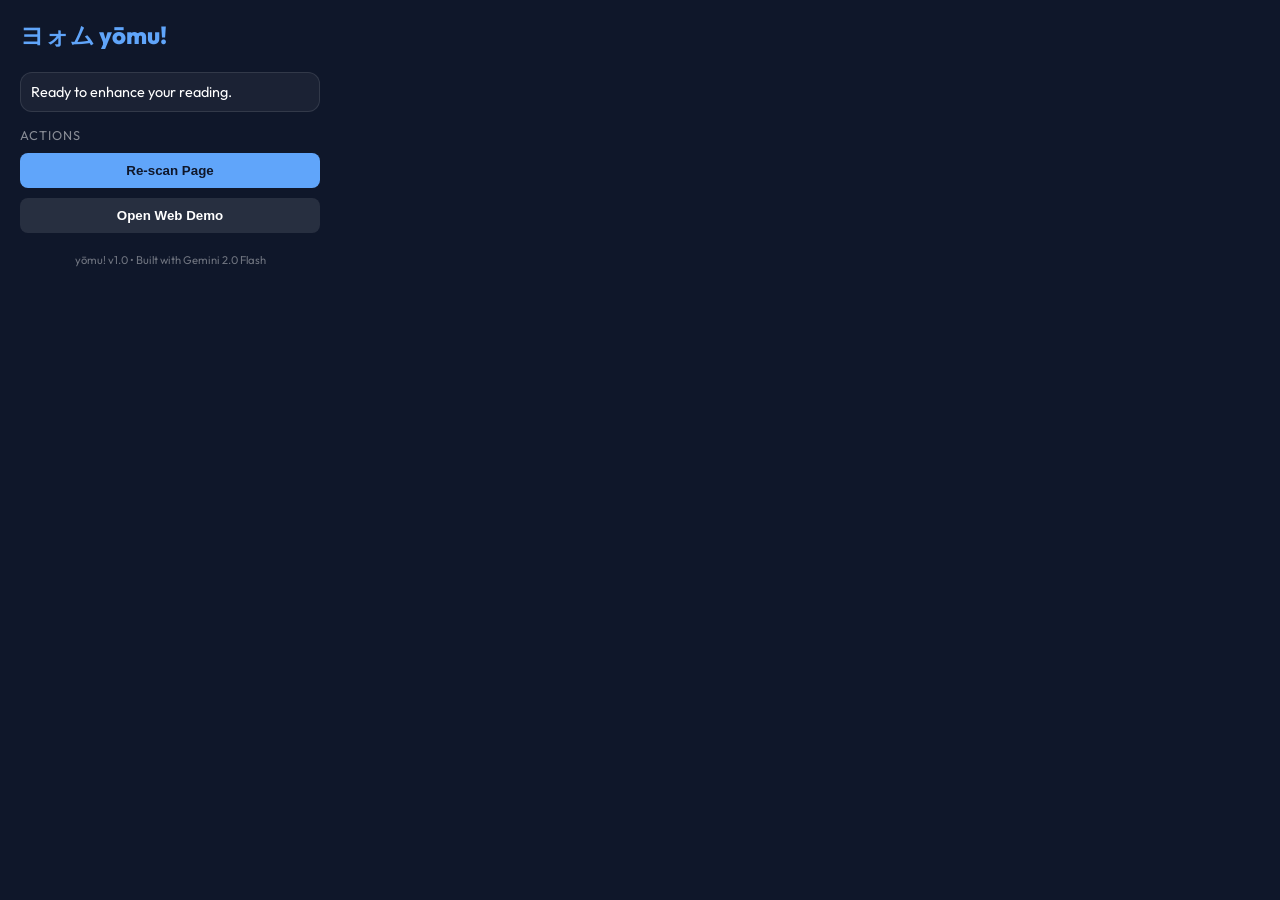
==== extension/popup.html @ dbb48e29 "chore: untrack test_output.json and apply final UI polish (spinning reel + heroic text)" ====
<!DOCTYPE html>
<html>
<head>
    <meta charset="UTF-8">
    <link href="https://fonts.googleapis.com/css2?family=Outfit:wght@400;700&display=swap" rel="stylesheet">
    <style>
        body {
            width: 300px;
            padding: 20px;
            background: #0f172a;
            color: white;
            font-family: 'Outfit', sans-serif;
            margin: 0;
        }
        .header {
            display: flex;
            align-items: center;
            gap: 10px;
            margin-bottom: 20px;
        }
        .logo {
            font-weight: 800;
            font-size: 1.5rem;
            color: #60a5fa;
        }
        .status {
            padding: 10px;
            background: rgba(255, 255, 255, 0.05);
            border: 1px solid rgba(255, 255, 255, 0.1);
            border-radius: 12px;
            font-size: 0.9rem;
            margin-bottom: 15px;
        }
        .section-title {
            font-size: 0.8rem;
            text-transform: uppercase;
            opacity: 0.5;
            margin-bottom: 10px;
            letter-spacing: 1px;
        }
        .control-group {
            display: flex;
            flex-direction: column;
            gap: 10px;
        }
        .btn {
            background: #60a5fa;
            color: #0f172a;
            border: none;
            padding: 10px;
            border-radius: 8px;
            font-weight: 700;
            cursor: pointer;
            transition: all 0.2s;
            text-align: center;
        }
        .btn:hover {
            transform: translateY(-2px);
            background: #93c5fd;
        }
        .footer {
            margin-top: 20px;
            font-size: 0.7rem;
            opacity: 0.4;
            text-align: center;
        }
    </style>
</head>
<body>
    <div class="header">
        <div class="logo">ヨォム yōmu!</div>
    </div>
    
    <div class="status" id="status-text">
        Ready to enhance your reading.
    </div>

    <div class="section-title">Actions</div>
    <div class="control-group">
        <button class="btn" id="scan-now">Re-scan Page</button>
        <button class="btn" style="background: rgba(255,255,255,0.1); color: white;" id="open-demo">Open Web Demo</button>
    </div>

    <div class="footer">
        yōmu! v1.0 • Built with Gemini 2.0 Flash

    </div>

    <script src="popup.js"></script>
</body>
</html>
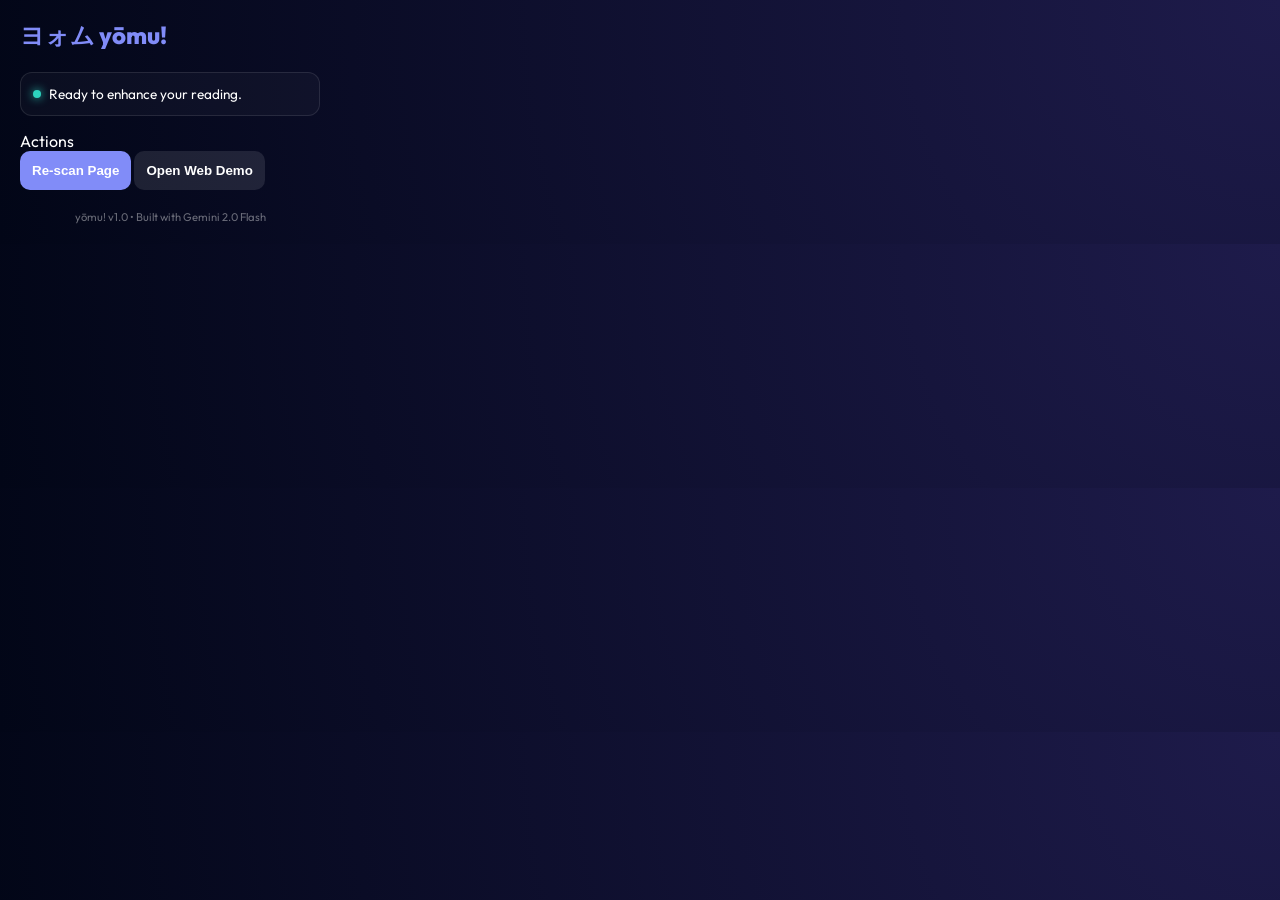
==== commit 091afda4: "feat: finalize yomu with Balinese support, security hardening, and premium UI polish" ====
--- a/extension/popup.html
+++ b/extension/popup.html
@@ -7,7 +7,7 @@
         body {
             width: 300px;
             padding: 20px;
-            background: #0f172a;
+            background: radial-gradient(circle at top right, #1e1b4b, #020617);
             color: white;
             font-family: 'Outfit', sans-serif;
             margin: 0;
@@ -21,42 +21,52 @@
         .logo {
             font-weight: 800;
             font-size: 1.5rem;
-            color: #60a5fa;
+            color: #818cf8; /* Brand Primary */
         }
         .status {
-            padding: 10px;
-            background: rgba(255, 255, 255, 0.05);
+            padding: 12px;
+            background: rgba(255, 255, 255, 0.03);
             border: 1px solid rgba(255, 255, 255, 0.1);
             border-radius: 12px;
-            font-size: 0.9rem;
+            font-size: 0.85rem;
             margin-bottom: 15px;
+            display: flex;
+            align-items: center;
+            gap: 8px;
         }
-        .section-title {
-            font-size: 0.8rem;
-            text-transform: uppercase;
-            opacity: 0.5;
-            margin-bottom: 10px;
-            letter-spacing: 1px;
+        .status-dot {
+            width: 8px;
+            height: 8px;
+            background: #2dd4bf;
+            border-radius: 50%;
+            box-shadow: 0 0 10px #2dd4bf;
+            animation: pulse 2s infinite;
         }
-        .control-group {
-            display: flex;
-            flex-direction: column;
-            gap: 10px;
+        @keyframes pulse {
+            0% { opacity: 1; transform: scale(1); }
+            50% { opacity: 0.5; transform: scale(1.2); }
+            100% { opacity: 1; transform: scale(1); }
         }
         .btn {
-            background: #60a5fa;
-            color: #0f172a;
+            background: #818cf8;
+            color: white;
             border: none;
-            padding: 10px;
-            border-radius: 8px;
+            padding: 12px;
+            border-radius: 10px;
             font-weight: 700;
             cursor: pointer;
-            transition: all 0.2s;
+            transition: all 0.2s cubic-bezier(0.4, 0, 0.2, 1);
             text-align: center;
         }
         .btn:hover {
             transform: translateY(-2px);
-            background: #93c5fd;
+            background: #6366f1;
+            box-shadow: 0 4px 12px rgba(99, 102, 241, 0.4);
+        }
+        .btn:disabled {
+            opacity: 0.5;
+            cursor: not-allowed;
+            transform: none;
         }
         .footer {
             margin-top: 20px;
@@ -72,6 +82,7 @@
     </div>
     
     <div class="status" id="status-text">
+        <div class="status-dot"></div>
         Ready to enhance your reading.
     </div>
 
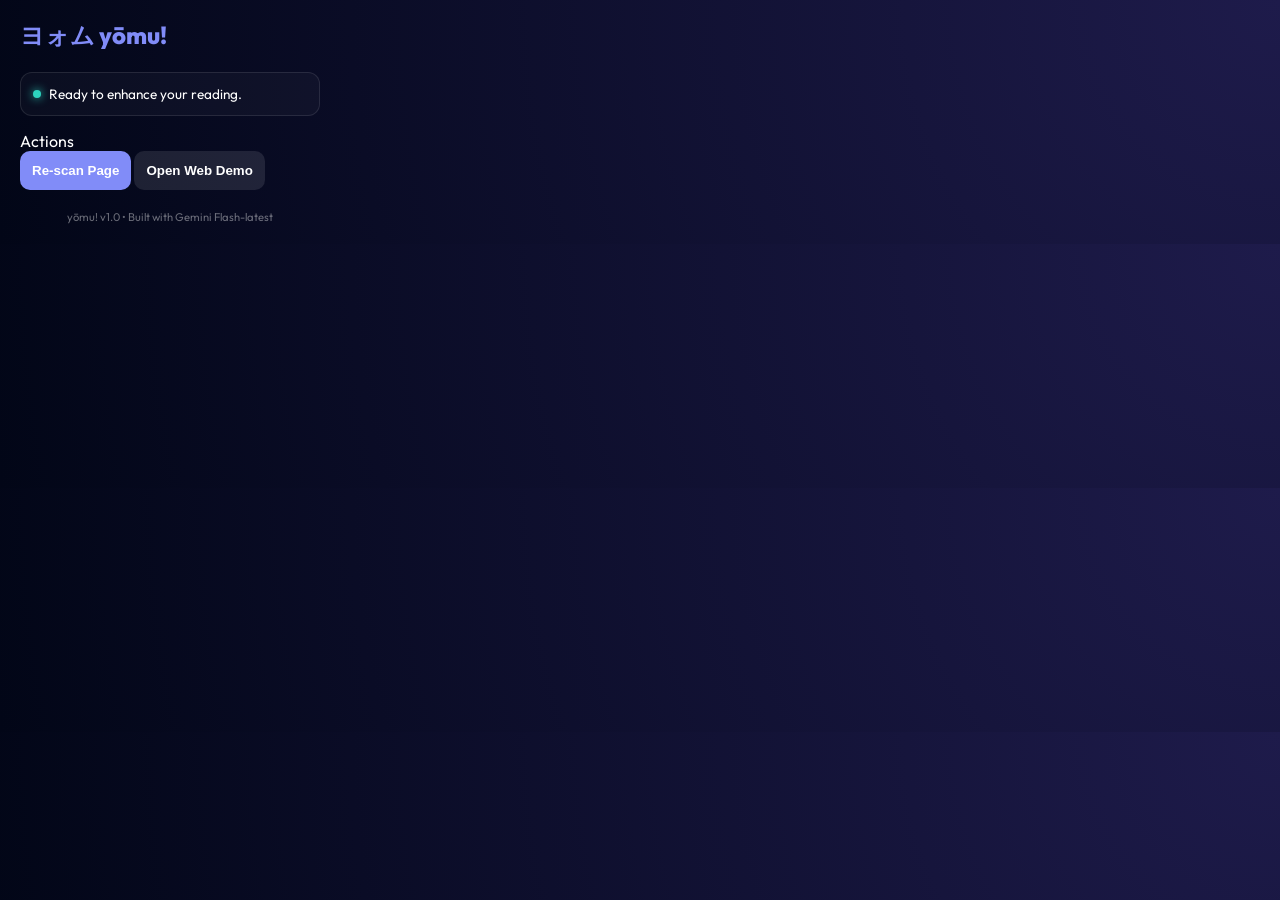
==== commit ff1cbb56: "feat: package extension for store submission, integrate web deep analysis tooltips, and harden Japan" ====
--- a/extension/popup.html
+++ b/extension/popup.html
@@ -93,7 +93,7 @@
     </div>
 
     <div class="footer">
-        yōmu! v1.0 • Built with Gemini 2.0 Flash
+        yōmu! v1.0 • Built with Gemini Flash-latest
 
     </div>
 
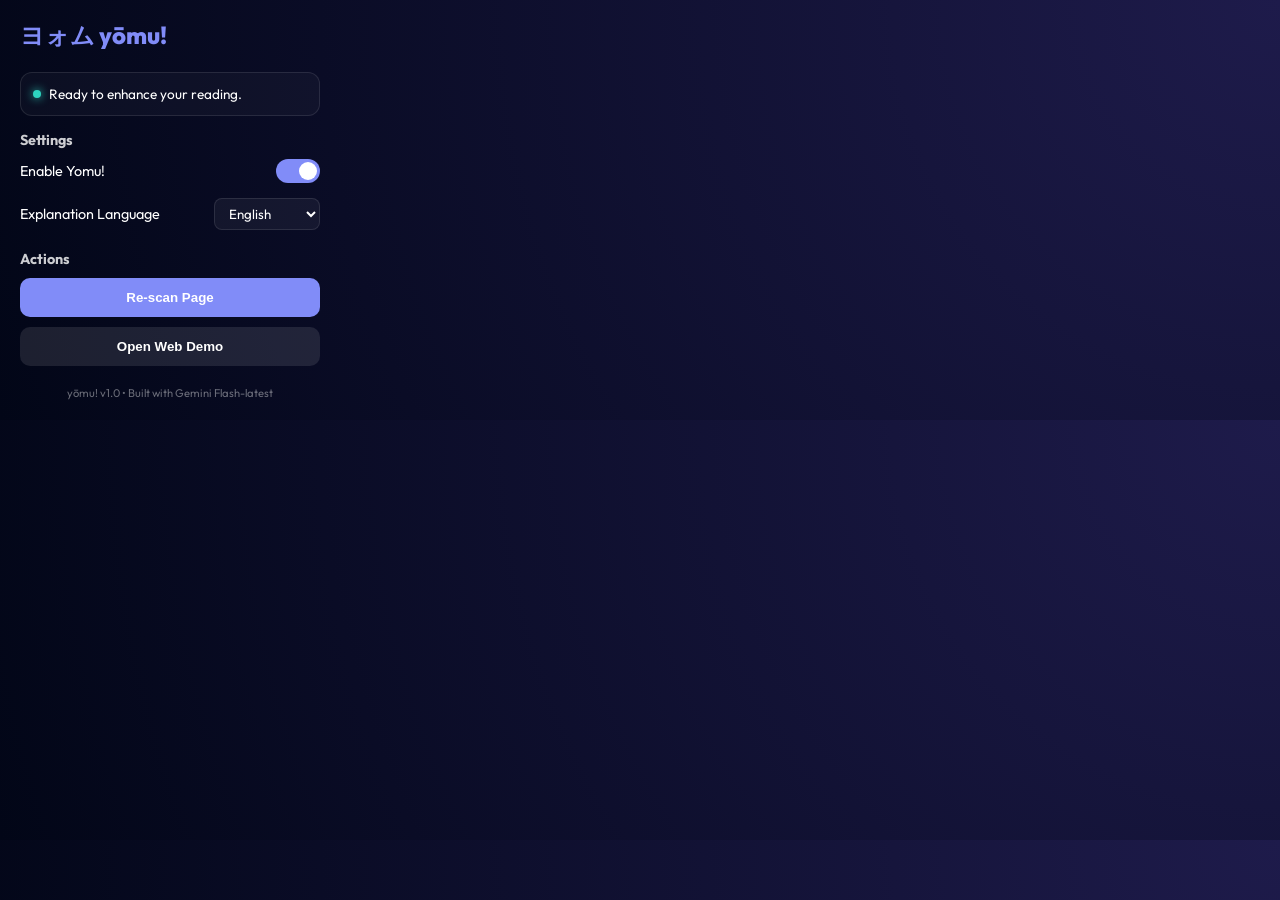
==== commit c3d7efa3: "feat: Enhance web demo background with matrix-style scattered strands and fix coordinate bug" ====
--- a/extension/popup.html
+++ b/extension/popup.html
@@ -74,6 +74,67 @@
             opacity: 0.4;
             text-align: center;
         }
+        
+        /* Toggle Switch Styles */
+        .setting-row {
+            display: flex;
+            justify-content: space-between;
+            align-items: center;
+            margin-bottom: 15px;
+            font-size: 0.9rem;
+        }
+        .switch {
+            position: relative;
+            display: inline-block;
+            width: 44px;
+            height: 24px;
+        }
+        .switch input {
+            opacity: 0;
+            width: 0;
+            height: 0;
+        }
+        .slider {
+            position: absolute;
+            cursor: pointer;
+            top: 0; left: 0; right: 0; bottom: 0;
+            background-color: rgba(255, 255, 255, 0.1);
+            transition: .4s;
+            border-radius: 24px;
+        }
+        .slider:before {
+            position: absolute;
+            content: "";
+            height: 18px;
+            width: 18px;
+            left: 3px;
+            bottom: 3px;
+            background-color: white;
+            transition: .4s;
+            border-radius: 50%;
+        }
+        input:checked + .slider {
+            background-color: #818cf8;
+        }
+        input:checked + .slider:before {
+            transform: translateX(20px);
+        }
+
+        /* Dropdown Styles */
+        select {
+            background: rgba(255,255,255,0.05);
+            color: white;
+            border: 1px solid rgba(255,255,255,0.1);
+            padding: 6px 10px;
+            border-radius: 8px;
+            font-family: inherit;
+            outline: none;
+            cursor: pointer;
+        }
+        select option {
+            background: #1e1b4b;
+            color: white;
+        }
     </style>
 </head>
 <body>
@@ -86,8 +147,33 @@
         Ready to enhance your reading.
     </div>
 
-    <div class="section-title">Actions</div>
-    <div class="control-group">
+    <div class="section-title" style="margin-bottom: 10px; font-weight: bold; font-size: 0.9rem; opacity: 0.8;">Settings</div>
+    
+    <div class="setting-row">
+        <span>Enable Yomu!</span>
+        <label class="switch">
+            <input type="checkbox" id="yomu-toggle" checked>
+            <span class="slider"></span>
+        </label>
+    </div>
+
+    <div class="setting-row">
+        <span>Explanation Language</span>
+        <select id="native-lang">
+            <option value="English">English</option>
+            <option value="Indonesian">Indonesian</option>
+            <option value="Spanish">Spanish</option>
+            <option value="French">French</option>
+            <option value="German">German</option>
+            <option value="Russian">Russian</option>
+            <option value="Japanese">Japanese</option>
+            <option value="Chinese">Chinese</option>
+            <option value="Arabic">Arabic</option>
+        </select>
+    </div>
+
+    <div class="section-title" style="margin-top: 20px; margin-bottom: 10px; font-weight: bold; font-size: 0.9rem; opacity: 0.8;">Actions</div>
+    <div class="control-group" style="display: flex; flex-direction: column; gap: 10px;">
         <button class="btn" id="scan-now">Re-scan Page</button>
         <button class="btn" style="background: rgba(255,255,255,0.1); color: white;" id="open-demo">Open Web Demo</button>
     </div>
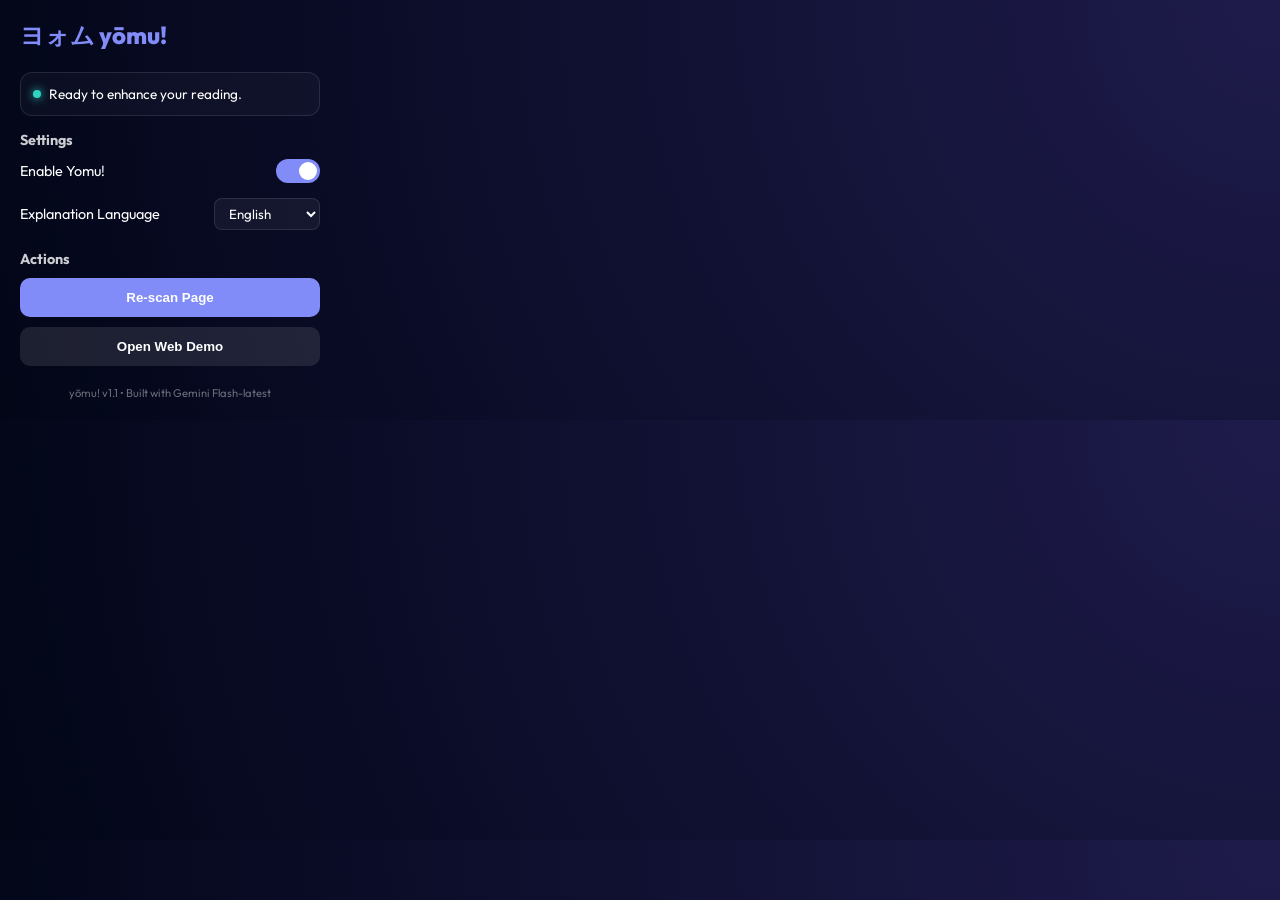
==== commit 9572f5b2: "chore: Upgrade to v1.1 - Refactor Russian/Hindi to Cyrillic/Devanagari, support Aksara Bali, add fav" ====
--- a/extension/popup.html
+++ b/extension/popup.html
@@ -179,8 +179,7 @@
     </div>
 
     <div class="footer">
-        yōmu! v1.0 • Built with Gemini Flash-latest
-
+        yōmu! v1.1 • Built with Gemini Flash-latest
     </div>
 
     <script src="popup.js"></script>
